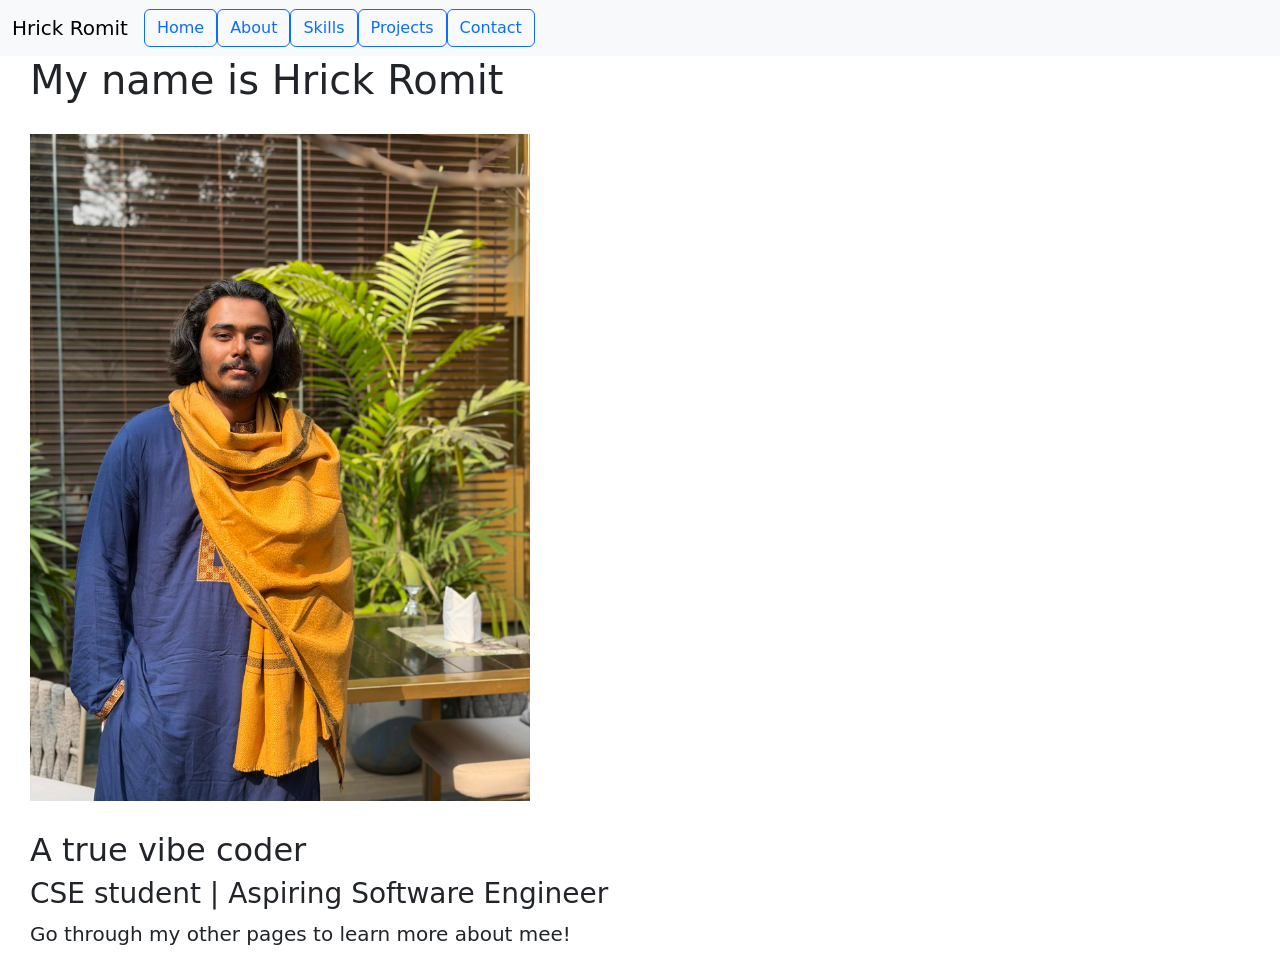
==== index/index.html @ d6187b3d "changed the folder structure" ====
<!DOCTYPE html>
<html lang="en">
<head>
    <meta charset="UTF-8">
    <meta name="viewport" content="width=device-width, initial-scale=1.0">
    <title>Home - Hrick Romit</title>
    <link rel="stylesheet" href="styles.css">
    <link href="https://cdn.jsdelivr.net/npm/bootstrap@5.3.0/dist/css/bootstrap.min.css" rel="stylesheet">
</head>
<body>
    <nav class="navbar navbar-expand-lg bg-body-tertiary">
        <div class="container-fluid">
            <a class="navbar-brand" href="index.html">Hrick Romit</a>
            <button class="navbar-toggler" type="button" data-bs-toggle="collapse" data-bs-target="#navbarNav" aria-controls="navbarNav" aria-expanded="false" aria-label="Toggle navigation">
                <span class="navbar-toggler-icon"></span>
            </button>
            <div class="collapse navbar-collapse" id="navbarNav">
                <div class="navbar-nav">
                    <button type="button" class="btn btn-outline-primary" onclick="location.href='index.html';">Home</button>
                    <button type="button" class="btn btn-outline-primary" onclick="location.href='about.html';">About</button>
                    <button type="button" class="btn btn-outline-primary" onclick="location.href='skills.html';">Skills</button>
                    <button type="button" class="btn btn-outline-primary" onclick="location.href='projects.html';">Projects</button>
                    <button type="button" class="btn btn-outline-primary" onclick="location.href='contact.html';">Contact</button>
                </div>
            </div>
        </div>
    </nav>
    
    <div class="content">
        
        <h1 style="margin-left: 30px;">My name is Hrick Romit</h1>
        <img src="pfp.jpg" alt="" style="width: 500px; display: block; margin: 30px;">
        <h2 style="margin-left: 30px;">A true vibe coder</h2>
        <h3 style="margin-left: 30px;">CSE student | Aspiring Software Engineer</h3>
        <p style="margin-left: 30px; font-size: 20px;">Go through my other pages to learn more about mee!</p>
        
    </div>
    <script src="https://cdn.jsdelivr.net/npm/bootstrap@5.3.0/dist/js/bootstrap.bundle.min.js"></script>
</body>
</html>
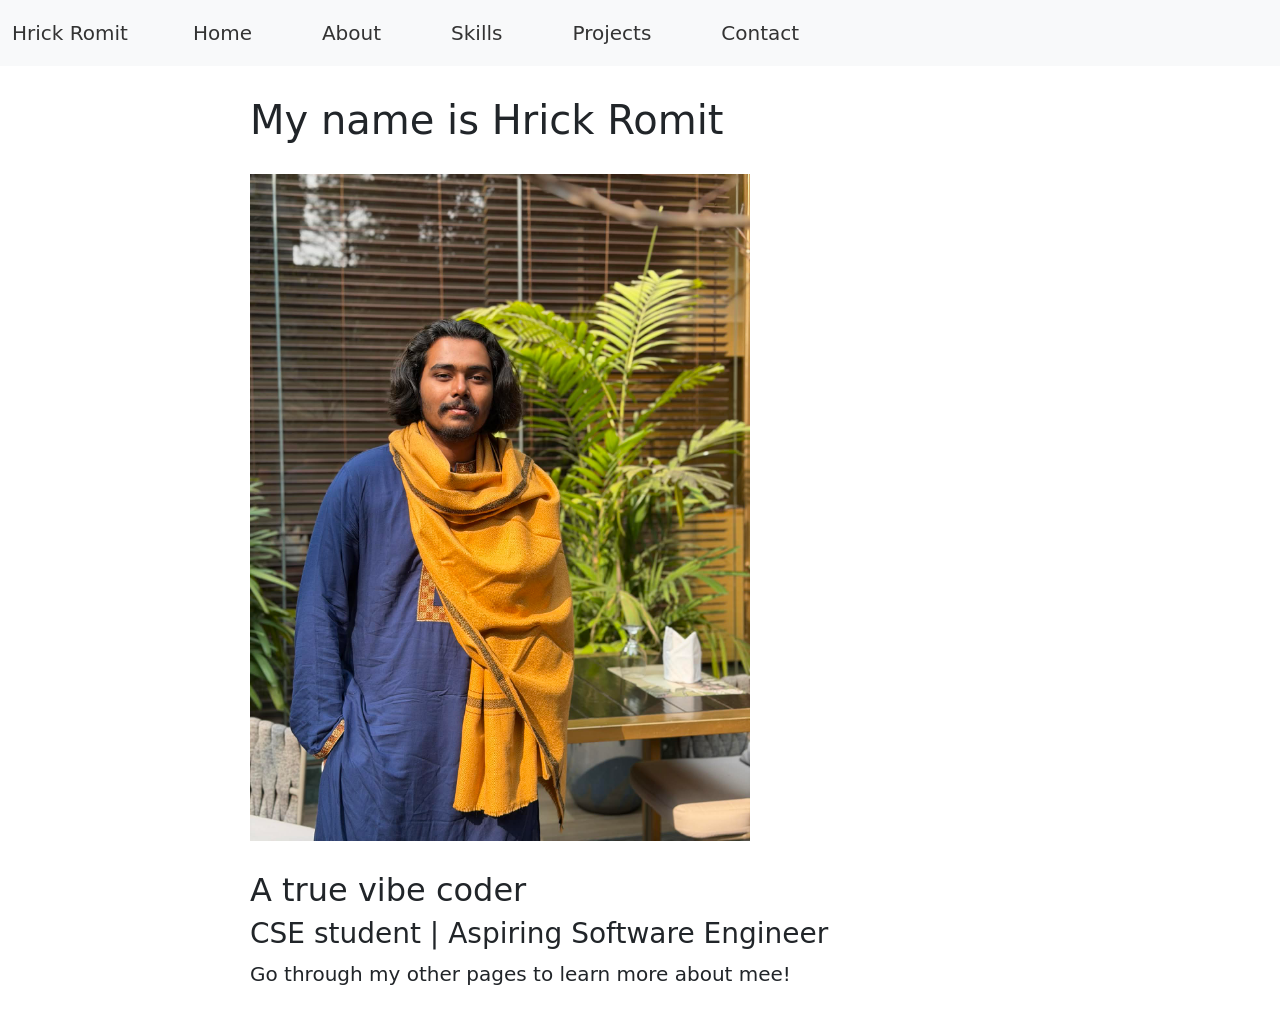
==== commit 78d15876: "modified projects" ====
--- a/index/index.html
+++ b/index/index.html
@@ -4,7 +4,7 @@
     <meta charset="UTF-8">
     <meta name="viewport" content="width=device-width, initial-scale=1.0">
     <title>Home - Hrick Romit</title>
-    <link rel="stylesheet" href="styles.css">
+    <link rel="stylesheet" href="../css/styles.css">
     <link href="https://cdn.jsdelivr.net/npm/bootstrap@5.3.0/dist/css/bootstrap.min.css" rel="stylesheet">
 </head>
 <body>
@@ -17,10 +17,10 @@
             <div class="collapse navbar-collapse" id="navbarNav">
                 <div class="navbar-nav">
                     <button type="button" class="btn btn-outline-primary" onclick="location.href='index.html';">Home</button>
-                    <button type="button" class="btn btn-outline-primary" onclick="location.href='about.html';">About</button>
-                    <button type="button" class="btn btn-outline-primary" onclick="location.href='skills.html';">Skills</button>
-                    <button type="button" class="btn btn-outline-primary" onclick="location.href='projects.html';">Projects</button>
-                    <button type="button" class="btn btn-outline-primary" onclick="location.href='contact.html';">Contact</button>
+                    <button type="button" class="btn btn-outline-primary" onclick="location.href='../about/about.html';">About</button>
+                    <button type="button" class="btn btn-outline-primary" onclick="location.href='../skills/skills.html';">Skills</button>
+                    <button type="button" class="btn btn-outline-primary" onclick="location.href='../projects/projects.html';">Projects</button>
+                    <button type="button" class="btn btn-outline-primary" onclick="location.href='../contact/contact.html';">Contact</button>
                 </div>
             </div>
         </div>
--- a/css/styles.css
+++ b/css/styles.css
@@ -0,0 +1,47 @@
+body {
+    margin: 0 10px;
+    padding: 10;
+    font-family: 'Gill Sans', 'Gill Sans MT', Calibri, 'Trebuchet MS', sans-serif, sans-serif;
+}
+
+.navbar {
+    background-color: #f0f0f0;
+}
+
+.navbar a {
+    margin-right: 40px;
+    text-decoration: none;
+    color: #333;
+    font-size: 20px;
+    padding-right: 10px;
+}
+
+.content {
+    padding: 30px;
+    margin: 0 auto;
+    max-width: 900px;
+}
+
+.navbar-nav .btn {
+    margin-right: 40px;
+    color: #333;
+    font-size: 20px;
+    padding: 10px 15px;
+    border: none;
+    background: none;
+}
+
+.navbar-nav .btn:hover {
+    background-color: #ADD8E6 !important;
+    color: #0c63e4;
+}
+
+/* Card Hover Effect */
+.card-hover {
+    transition: transform 0.3s ease, box-shadow 0.3s ease;
+}
+
+.card-hover:hover {
+    transform: translateY(-5px);
+    box-shadow: 0 8px 16px rgba(0, 0, 0, 0.2);
+}
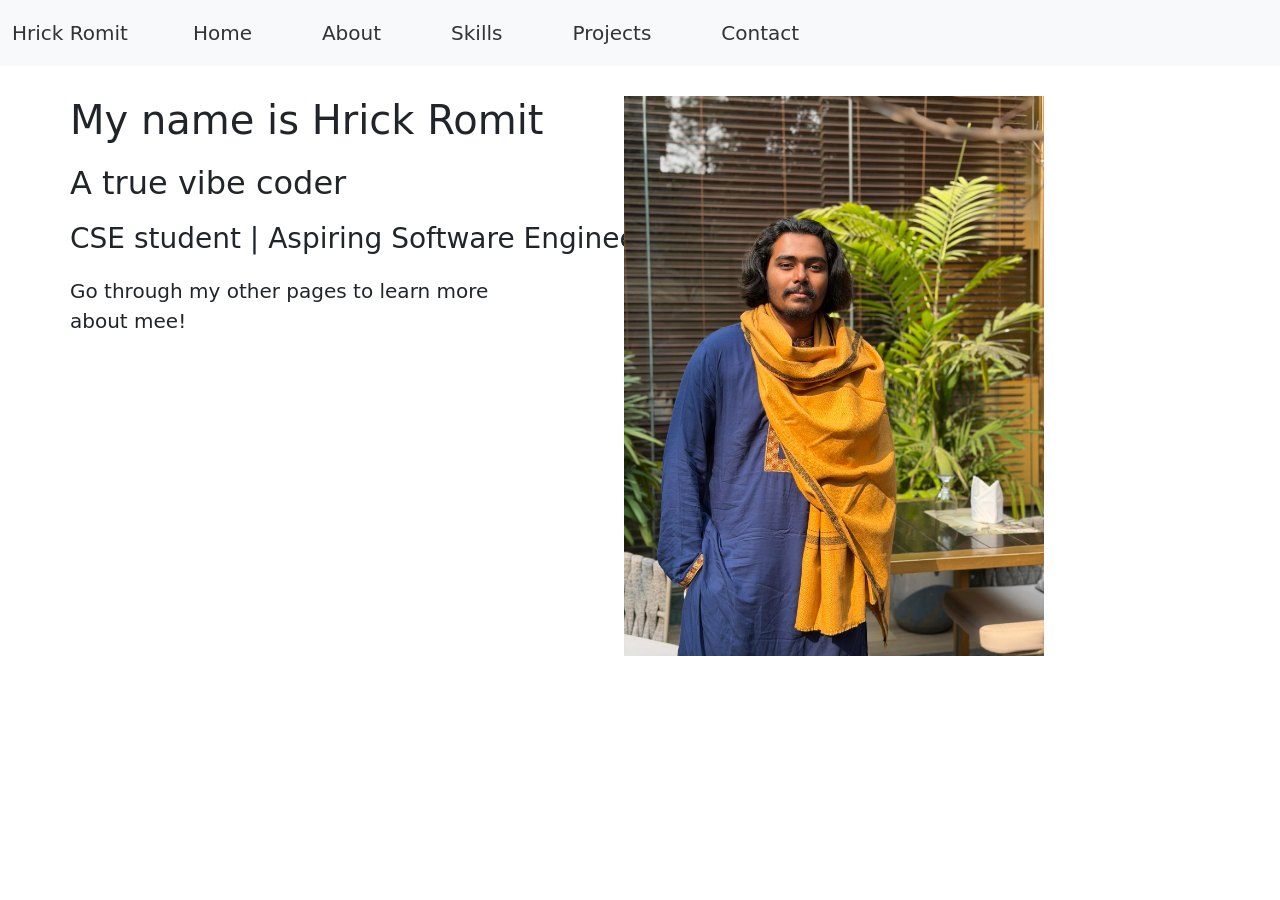
==== commit cd9487e7: "made some modifications" ====
--- a/index/index.html
+++ b/index/index.html
@@ -27,13 +27,17 @@
     </nav>
     
     <div class="content">
-        
-        <h1 style="margin-left: 30px;">My name is Hrick Romit</h1>
-        <img src="pfp.jpg" alt="" style="width: 500px; display: block; margin: 30px;">
-        <h2 style="margin-left: 30px;">A true vibe coder</h2>
-        <h3 style="margin-left: 30px;">CSE student | Aspiring Software Engineer</h3>
-        <p style="margin-left: 30px; font-size: 20px;">Go through my other pages to learn more about mee!</p>
-        
+        <div class="row">
+            <div class="col-md-5">
+                <h1 style="margin-bottom: 20px; display: block; white-space: nowrap;">My name is Hrick Romit</h1>
+                <h2 style="margin-bottom: 20px; display: block;">A true vibe coder</h2>
+                <h3 style="margin-bottom: 20px; display: block; white-space: nowrap;">CSE student | Aspiring Software Engineer</h3>
+                <p style="font-size: 20px; margin-bottom: 20px; display: block;">Go through my other pages to learn more about mee!</p>
+            </div>
+            <div class="col-md-6 text-center">
+                <img src="pfp.jpg" alt="" style="max-width: 420px; width: 100%; height: auto;">
+            </div>
+        </div>
     </div>
     <script src="https://cdn.jsdelivr.net/npm/bootstrap@5.3.0/dist/js/bootstrap.bundle.min.js"></script>
 </body>
--- a/css/styles.css
+++ b/css/styles.css
@@ -19,7 +19,17 @@
 .content {
     padding: 30px;
     margin: 0 auto;
-    max-width: 900px;
+    max-width: 1200px;
+}
+
+/* Prevent text from overlapping images on smaller screens */
+@media (max-width: 767px) {
+    .content .row {
+        flex-direction: column-reverse;
+    }
+    .content img {
+        margin-bottom: 20px;
+    }
 }
 
 .navbar-nav .btn {
